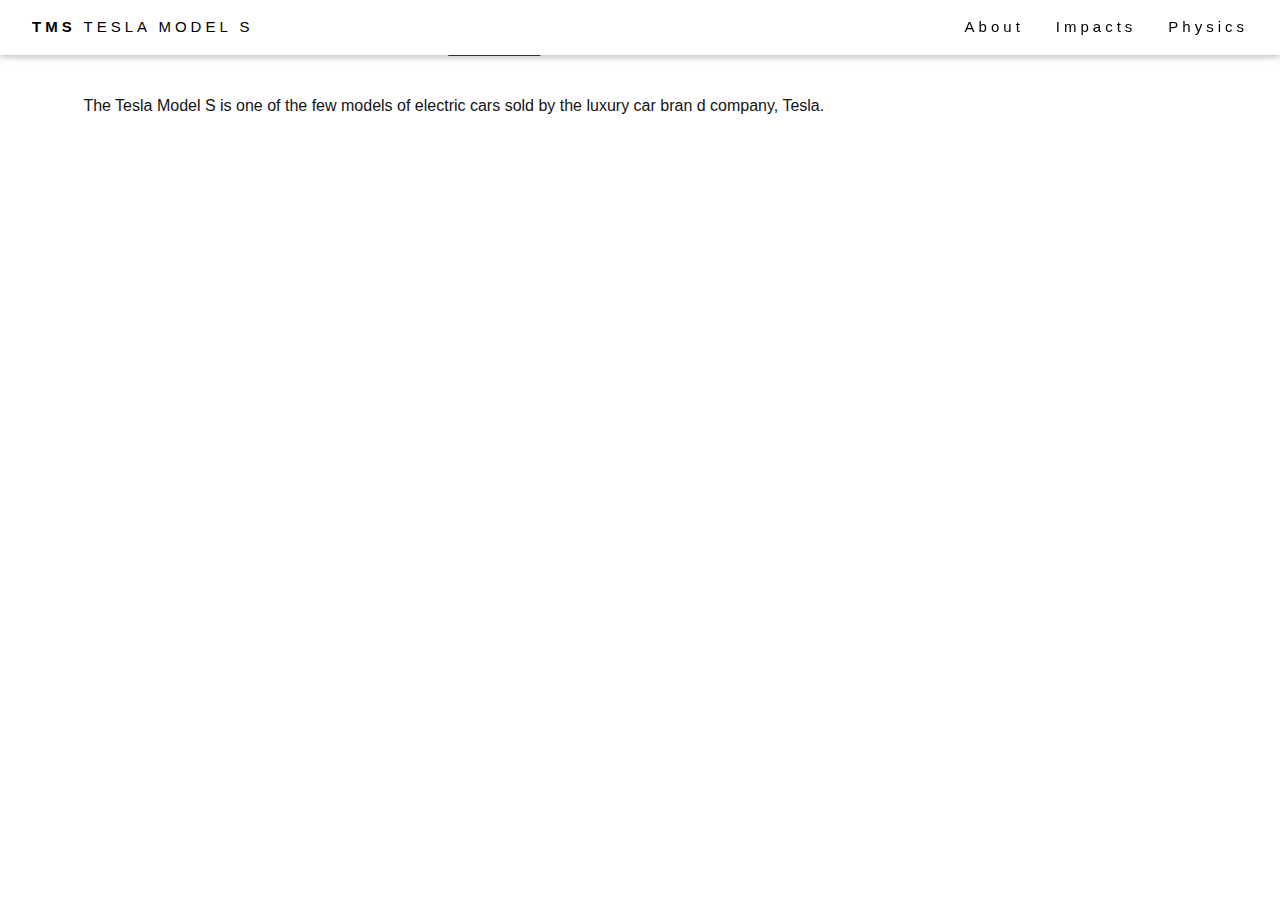
==== index.html @ c72fb739 "firstsave" ====
<!DOCTYPE html>
<html>
  <title>TESLA MODEL S</title>
    <meta charset="UTF-8">
    <meta name="viewport" content="width=device-width, initial-scale=1">
      <link rel="stylesheet" href="https://www.w3schools.com/w3css/4/w3.css">
      <link rel="stylesheet" href="main.css">

      <body>

        <div class="w3-top">
          <div class="w3-bar w3-white w3-wide w3-padding w3-card">
            <a href="index.html" class="w3-bar-item w3-button"><b>TMS</b> TESLA MODEL S</a>
            <div class="w3-right w3-hide-small">
              <a href="about.html" class="w3-bar-item w3-button">About</a>
              <a href="impacts.html" class="w3-bar-item w3-button">Impacts</a>
              <a href="physics.html" class="w3-bar-item w3-button">Physics</a>
              </div>
           </div>
          </div>

          <header class="w3-display-container w3-content w3-wide" style="max-width:1500px;" id="home">
            <img class="w3-image" src="https://www.tesla.com/sites/tesla/files/curatedmedia/model-s%402x.jpg" alt="TESLAMODELS" width="1500" height="800">
            <div class="w3-display-middle w3-margin-top w3-center">
              <h1 class="w3-xxlarge w3-text-white"><span class="w3-padding w3-black w3-opacity-min"><b>TM</b></span> <span class="w3-hide-small w3-text-light-grey">Tesla Model S</span></h1>
            </div>
          </header>

<div class="w3-content w3-padding" style="max-width:1564px">

  
<p> The Tesla Model S is one of the few models of electric cars sold by the luxury car bran d company, Tesla. </p>
---- main.css ----
h1 {
  font-family: 'Lucida Sans', 'Lucida Sans Regular', 'Lucida Grande', 'Lucida Sans Unicode', Geneva, Verdana, sans-serif;
  color: black;
  text-align: left;
}

.aboutbg{

  background-color: black
}
.stats{

font-family: 'Lucida Sans', 'Lucida Sans Regular', 'Lucida Grande', 'Lucida Sans Unicode', Geneva, Verdana, sans-serif;
color: white
}

p{

  font-family: 'Lucida Sans', 'Lucida Sans Regular', 'Lucida Grande', 'Lucida Sans Unicode', Geneva, Verdana, sans-serif;
  color: rgb(20, 20, 20);
  font-size: 16px;
  margin: 5%;
  padding-right:5px;
  padding-left: 5px;
  text-align: justify;
}

.tab { 
  margin-left: 40px; 
}

h2{
  font-family: Andale Mono, monospace;
  font-size: 24;
  font-weight: 500;
  margin: 5%;
  padding-right:5px;
  padding-left: 5px;
  padding-bottom: 2px;
  padding-top: 6px;
}

h3{
font-family: "Lucida Console", Monaco, monospace;
font-size: 20px;
font-weight: 250;
margin: 5%;
padding-right:10px;
padding-left: 10px;
padding-bottom: 3px;
padding-top: 4px;
}
.rgimg{

  padding: 20px;
}

ul{

  font-family: 'Lucida Sans', 'Lucida Sans Regular', 'Lucida Grande', 'Lucida Sans Unicode', Geneva, Verdana, sans-serif;
  font-size: 16px;
  list-style-type: circle;
  text-align: justify, right;
  margin: 5%;
  padding-right:5px;
  padding-left: 5px;

}

.h2v2{

  font-family: Andale Mono, monospace;
  font-size: 24;
  font-weight: 500;
  margin: 5%;
  padding-right:5px;
  padding-left: 5px;
  padding-bottom: 2px;
  padding-top: 6px;
  text-align: right;
}
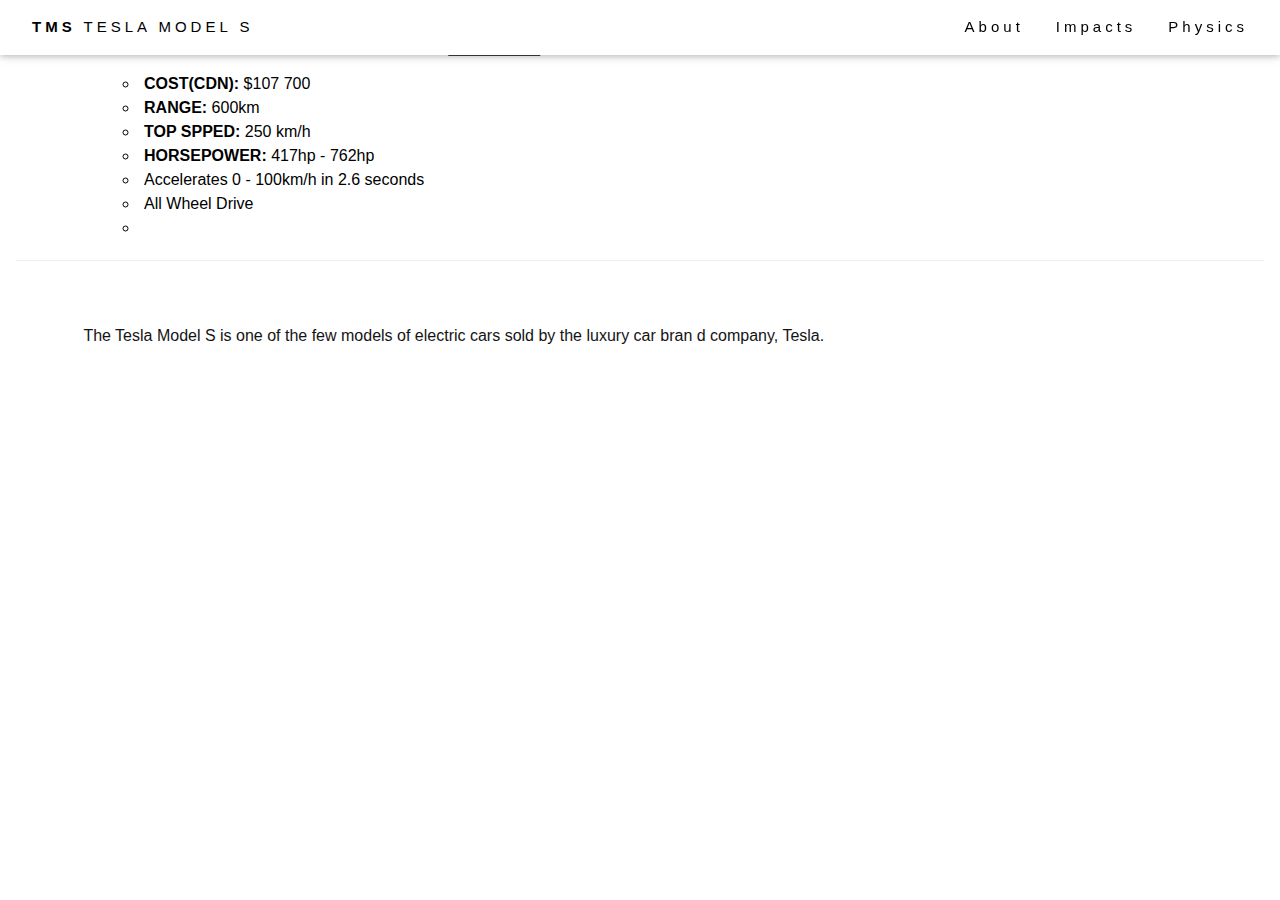
==== commit e0fa4492: "jan 12 2" ====
--- a/index.html
+++ b/index.html
@@ -13,8 +13,8 @@
             <a href="index.html" class="w3-bar-item w3-button"><b>TMS</b> TESLA MODEL S</a>
             <div class="w3-right w3-hide-small">
               <a href="about.html" class="w3-bar-item w3-button">About</a>
-              <a href="impacts.html" class="w3-bar-item w3-button">Impacts</a>
-              <a href="physics.html" class="w3-bar-item w3-button">Physics</a>
+              <a href="impact.html" class="w3-bar-item w3-button">Impacts</a>
+              <a href="physic.html" class="w3-bar-item w3-button">Physics</a>
               </div>
            </div>
           </div>
@@ -26,7 +26,18 @@
             </div>
           </header>
 
-<div class="w3-content w3-padding" style="max-width:1564px">
+          <div class="w3-content w3-padding" style="max-width:1564px">
+            
+          <hr>
 
-  
+          <ul>
+            <li><strong>COST(CDN):</strong> $107 700  </li>
+            <li><strong>RANGE:</strong> 600km </li>
+            <li><strong>TOP SPPED:</strong>  250 km/h </li>
+            <li> <strong> HORSEPOWER:</strong> 417hp - 762hp</li>
+            <li>Accelerates 0 - 100km/h in 2.6 seconds</li>
+            <li>All Wheel Drive </li>
+            <li> </li>
+          </ul>
+          <hr>
 <p> The Tesla Model S is one of the few models of electric cars sold by the luxury car bran d company, Tesla. </p>--- a/main.css
+++ b/main.css
@@ -61,7 +61,20 @@
   font-size: 16px;
   list-style-type: circle;
   text-align: justify, right;
-  margin: 5%;
+  margin-right: 5%;
+  margin-left: 5%;
+  padding-right:5px;
+  padding-left: 5px;
+
+}
+
+li{
+  font-family: 'Lucida Sans', 'Lucida Sans Regular', 'Lucida Grande', 'Lucida Sans Unicode', Geneva, Verdana, sans-serif;
+  font-size: 16px;
+  list-style-type: circle;
+  text-align: justify;
+  margin-right: 5%;
+  margin-left: 5%;
   padding-right:5px;
   padding-left: 5px;
 
@@ -78,4 +91,20 @@
   padding-bottom: 2px;
   padding-top: 6px;
   text-align: right;
-}+}
+
+/* footer{
+  width: 100%;
+  height: 50px;
+  margin-top: -50px;
+  background-color: black;
+  color: white;
+  text-align: center;
+}
+
+.ftext{
+
+  color: white;
+  font:Andale Mono, monospace;
+  font-size: 20px;
+} */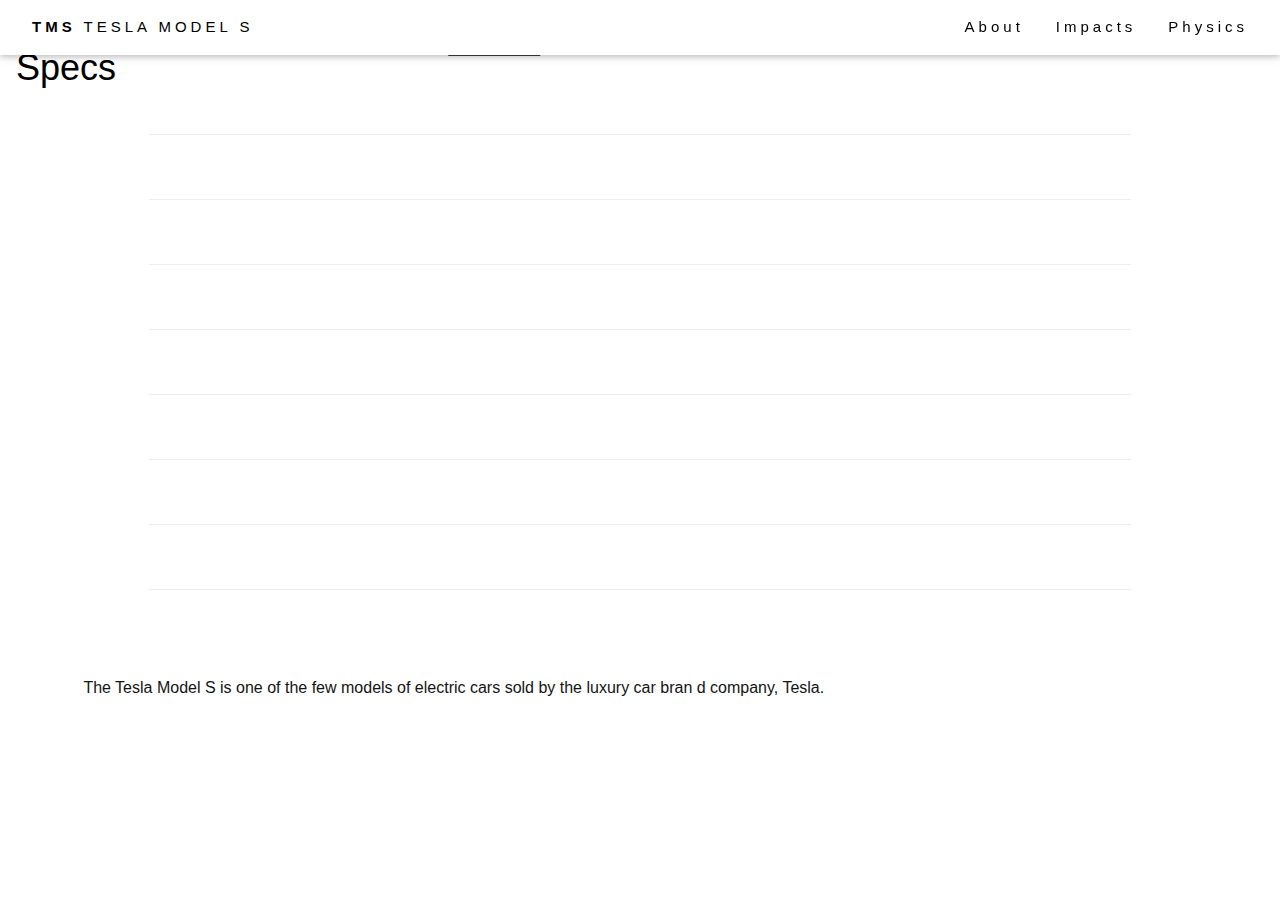
==== commit ec6c5eb6: "jan 12 3" ====
--- a/index.html
+++ b/index.html
@@ -28,16 +28,25 @@
 
           <div class="w3-content w3-padding" style="max-width:1564px">
             
-          <hr>
+            <h1> Specs </h1>
+          
 
-          <ul>
-            <li><strong>COST(CDN):</strong> $107 700  </li>
-            <li><strong>RANGE:</strong> 600km </li>
-            <li><strong>TOP SPPED:</strong>  250 km/h </li>
-            <li> <strong> HORSEPOWER:</strong> 417hp - 762hp</li>
-            <li>Accelerates 0 - 100km/h in 2.6 seconds</li>
-            <li>All Wheel Drive </li>
-            <li> </li>
+          <ul class = "stats">
+            <hr>
+            <li class = "spec"><strong>COST(CDN):</strong> $107 700  </li>
+            <hr>
+            <li class = "spec"><strong>RANGE:</strong> 600km </li>
+            <hr>
+            <li class = "spec"><strong>TOP SPPED:</strong>  250 km/h </li>
+            <hr>
+            <li class = "spec"> <strong> HORSEPOWER:</strong> 417hp - 762hp</li>
+            <hr>
+            <li class = "spec">Accelerates 0 - 100km/h in 2.6 seconds</li>
+            <hr>
+            <li class = "spec">All Wheel Drive </li>
+            <hr>
+            <li class = "spec"> </li>
+            <hr>
           </ul>
-          <hr>
+
 <p> The Tesla Model S is one of the few models of electric cars sold by the luxury car bran d company, Tesla. </p>--- a/main.css
+++ b/main.css
@@ -93,6 +93,29 @@
   text-align: right;
 }
 
+.stats{
+  font-family: 'Lucida Sans', 'Lucida Sans Regular', 'Lucida Grande', 'Lucida Sans Unicode', Geneva, Verdana, sans-serif;
+  font-size: 16px;
+  text-align: justify, right;
+  margin-right: 10%;
+  margin-left: 10%;
+  padding-right:5px;
+  padding-left: 5px;
+  border-style: solid;
+}
+
+.spec{
+
+  font-family: 'Lucida Sans', 'Lucida Sans Regular', 'Lucida Grande', 'Lucida Sans Unicode', Geneva, Verdana, sans-serif;
+  font-size: 16px;
+  text-align: justify, right;
+  margin-right: 10%;
+  margin-left: 10%;
+  padding-right:5px;
+  padding-left: 5px;
+
+}
+
 /* footer{
   width: 100%;
   height: 50px;
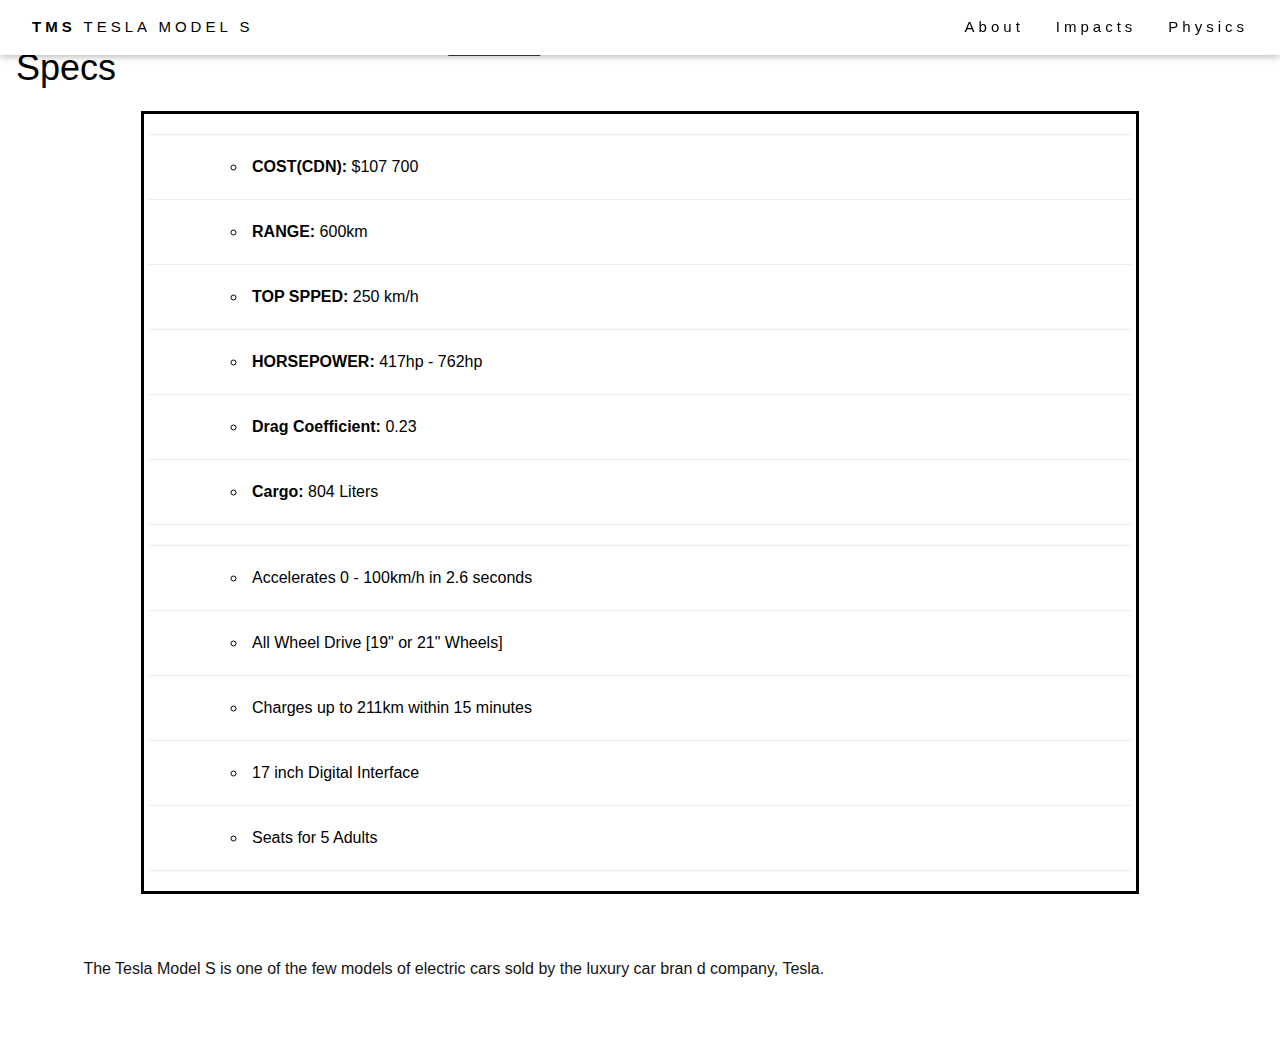
==== commit ceac7d9d: "jan 12 7" ====
--- a/index.html
+++ b/index.html
@@ -41,11 +41,20 @@
             <hr>
             <li class = "spec"> <strong> HORSEPOWER:</strong> 417hp - 762hp</li>
             <hr>
+            <li class = "spec"> <strong> Drag Coefficient:</strong> 0.23</li>
+            <hr>
+            <li class = "spec"> <strong> Cargo: </strong> 804 Liters</li>
+            <hr>
+            <hr>
             <li class = "spec">Accelerates 0 - 100km/h in 2.6 seconds</li>
             <hr>
-            <li class = "spec">All Wheel Drive </li>
+            <li class = "spec">All Wheel Drive [19" or 21" Wheels] </li>
             <hr>
-            <li class = "spec"> </li>
+            <li class = "spec"> Charges up to 211km within 15 minutes</li>
+            <hr>
+            <li class = "spec"> 17 inch Digital Interface</li>
+            <hr>
+            <li class = "spec"> Seats for 5 Adults </li>
             <hr>
           </ul>
 
--- a/main.css
+++ b/main.css
@@ -102,6 +102,7 @@
   padding-right:5px;
   padding-left: 5px;
   border-style: solid;
+  border-color: black;
 }
 
 .spec{
@@ -113,6 +114,7 @@
   margin-left: 10%;
   padding-right:5px;
   padding-left: 5px;
+  color: black;
 
 }
 
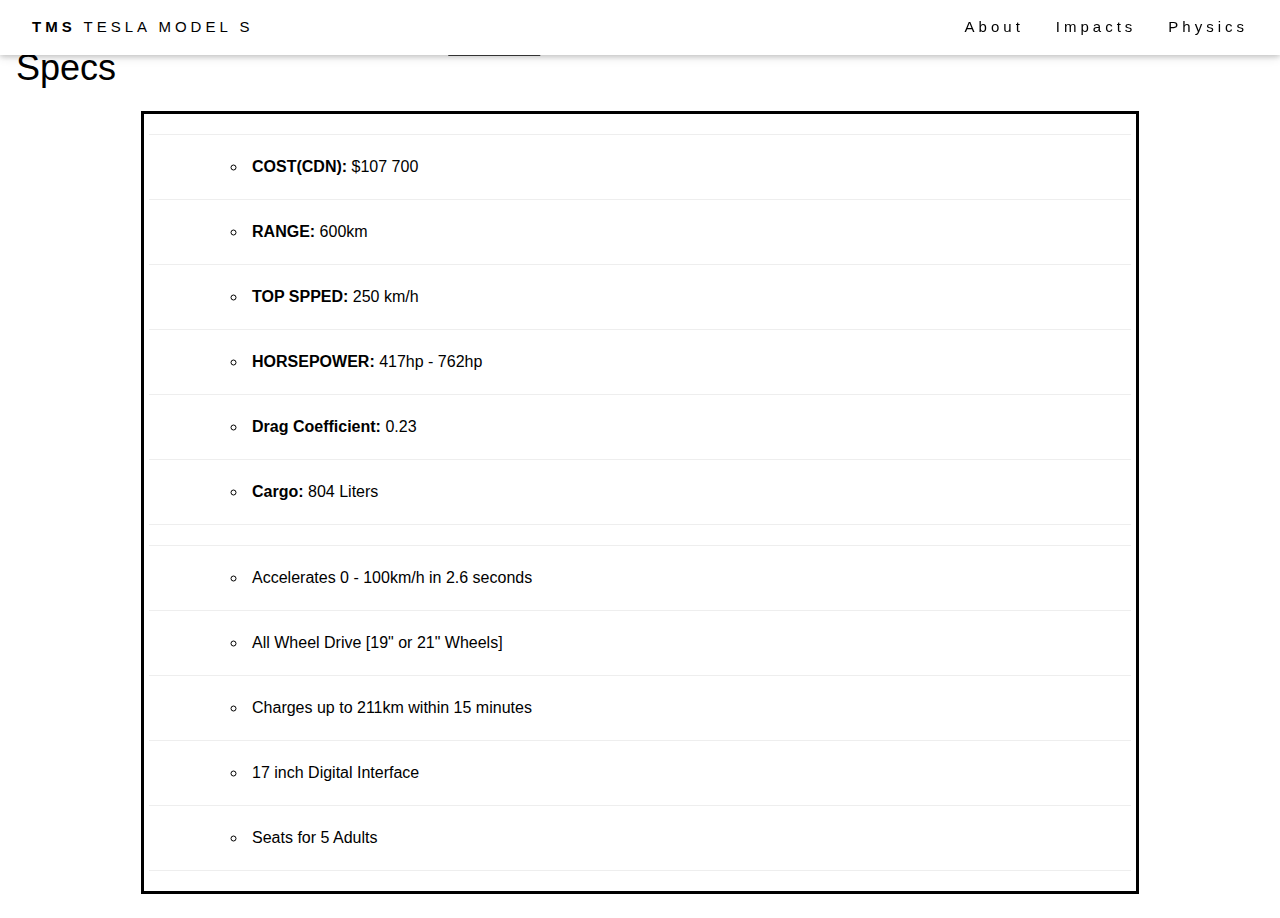
==== commit 1c3e9baf: "jan 12 9" ====
--- a/index.html
+++ b/index.html
@@ -57,5 +57,3 @@
             <li class = "spec"> Seats for 5 Adults </li>
             <hr>
           </ul>
-
-<p> The Tesla Model S is one of the few models of electric cars sold by the luxury car bran d company, Tesla. </p>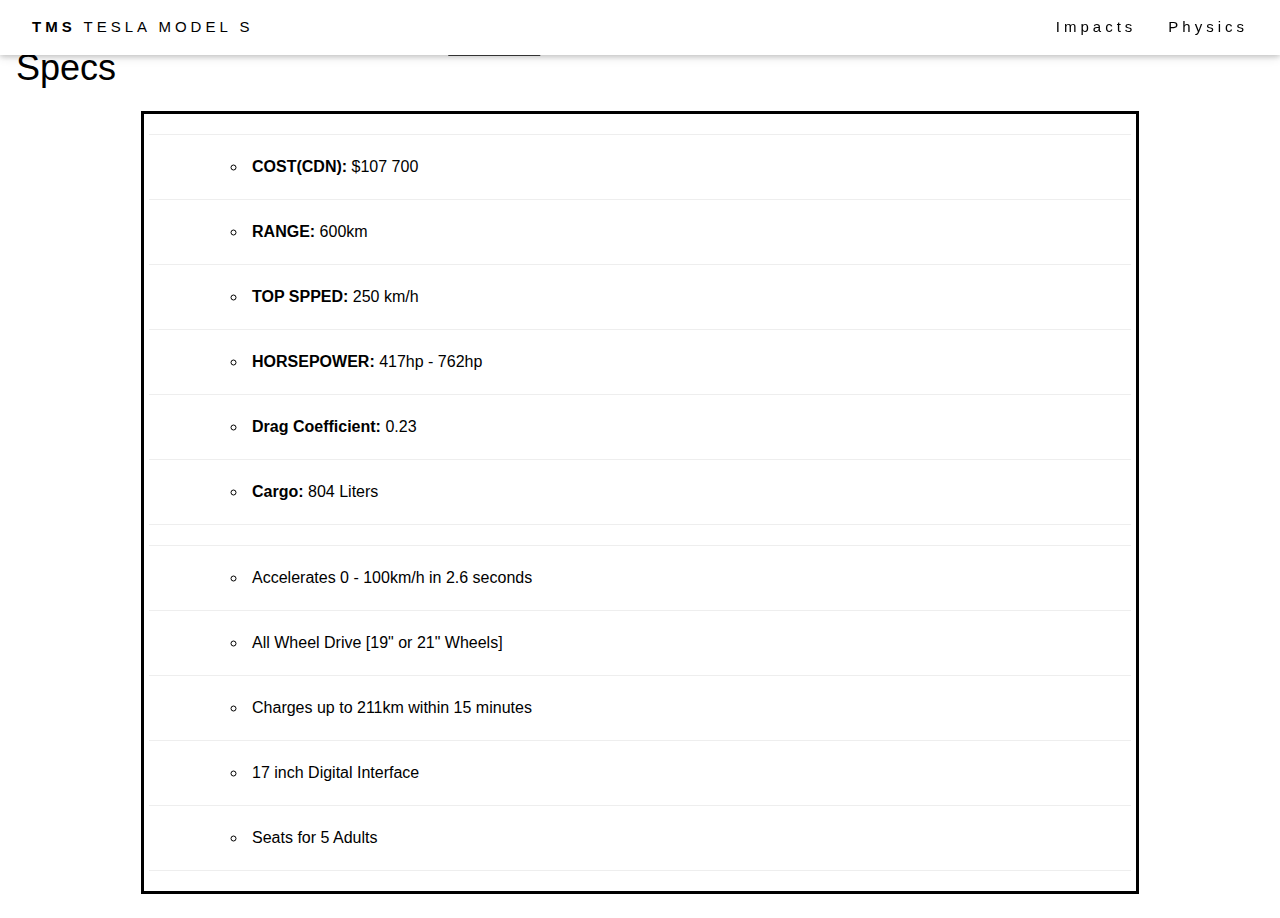
==== commit ad7c3b2c: "jan 12 11" ====
--- a/index.html
+++ b/index.html
@@ -12,7 +12,6 @@
           <div class="w3-bar w3-white w3-wide w3-padding w3-card">
             <a href="index.html" class="w3-bar-item w3-button"><b>TMS</b> TESLA MODEL S</a>
             <div class="w3-right w3-hide-small">
-              <a href="about.html" class="w3-bar-item w3-button">About</a>
               <a href="impact.html" class="w3-bar-item w3-button">Impacts</a>
               <a href="physic.html" class="w3-bar-item w3-button">Physics</a>
               </div>
--- a/main.css
+++ b/main.css
@@ -53,6 +53,7 @@
 .rgimg{
 
   padding: 20px;
+  border-radius: 50px;
 }
 
 ul{
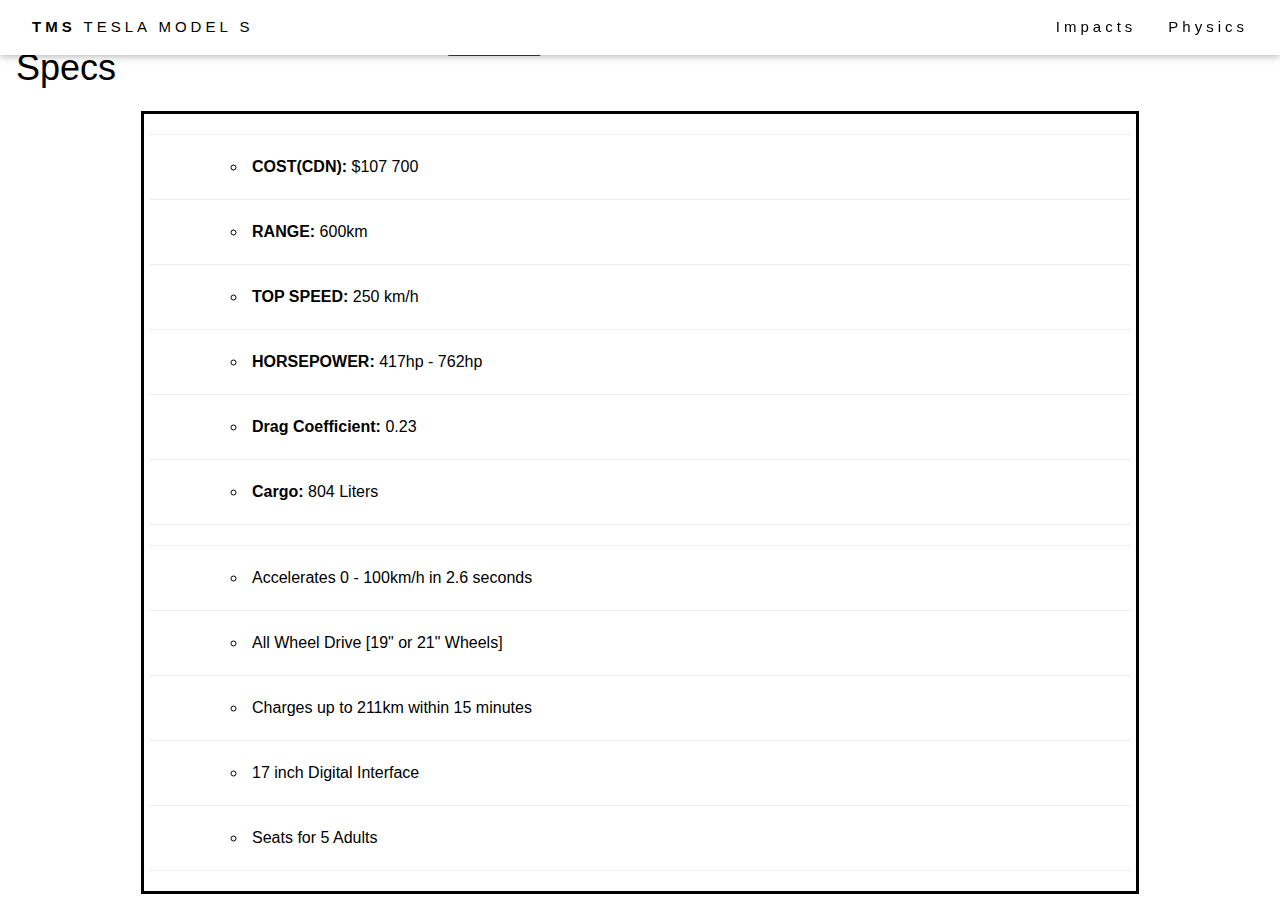
==== commit e754ad48: "mklnlkn" ====
--- a/index.html
+++ b/index.html
@@ -36,7 +36,7 @@
             <hr>
             <li class = "spec"><strong>RANGE:</strong> 600km </li>
             <hr>
-            <li class = "spec"><strong>TOP SPPED:</strong>  250 km/h </li>
+            <li class = "spec"><strong>TOP SPEED:</strong>  250 km/h </li>
             <hr>
             <li class = "spec"> <strong> HORSEPOWER:</strong> 417hp - 762hp</li>
             <hr>
